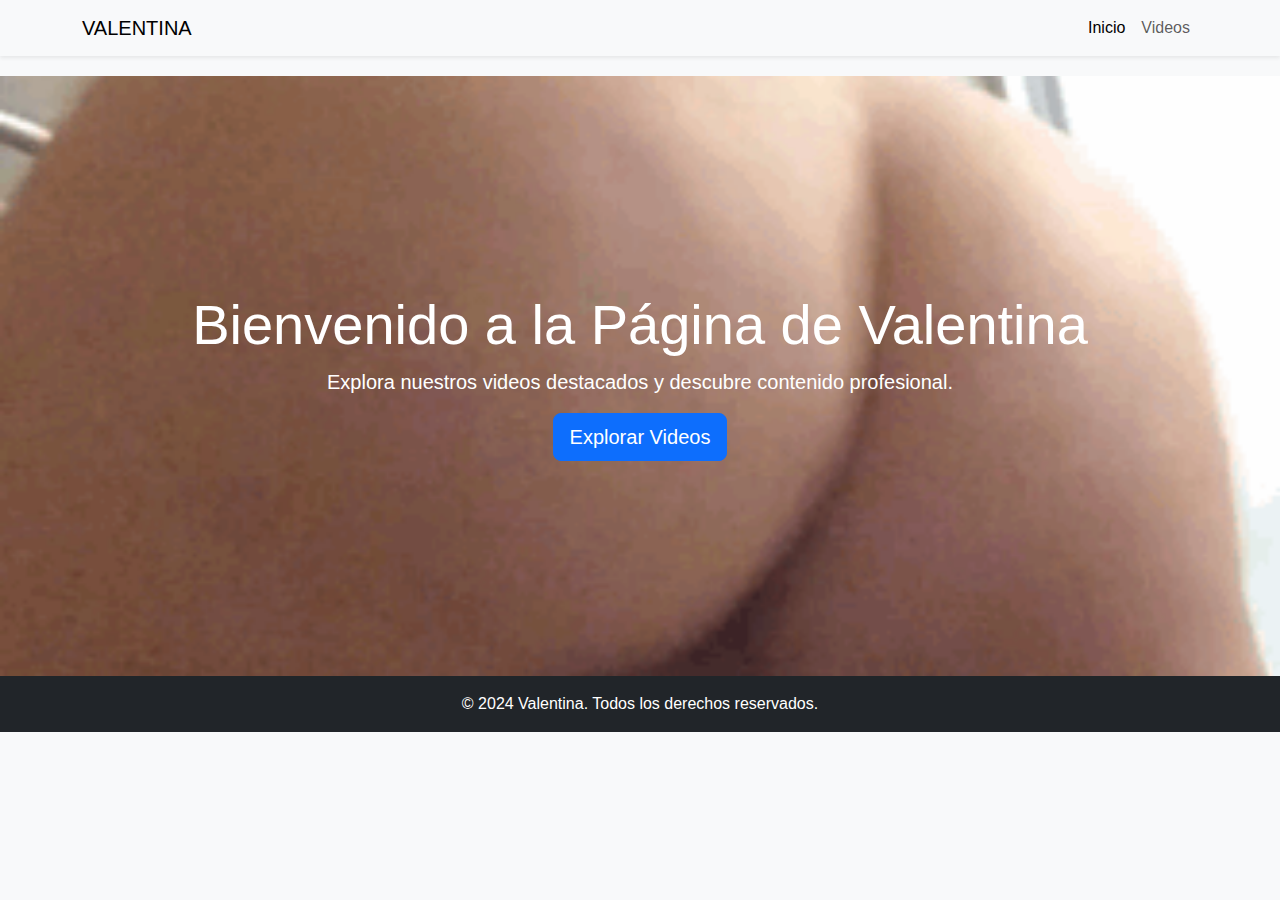
==== index.html @ 90752c5d "Initial commit" ====
<!DOCTYPE html>
<html lang="en">
<head>
    <meta charset="UTF-8">
    <meta name="viewport" content="width=device-width, initial-scale=1.0">
    <title>Página de Valentina</title>
    <link rel="stylesheet" href="https://cdn.jsdelivr.net/npm/bootstrap@5.3.0-alpha3/dist/css/bootstrap.min.css">
    <link rel="stylesheet" href="styles.css">
</head>
<body>


    <header>
        <nav class="navbar navbar-expand-lg navbar-light bg-light shadow-sm">
            <div class="container">
                <a class="navbar-brand" href="#">VALENTINA</a>
                <button class="navbar-toggler" type="button" data-bs-toggle="collapse" data-bs-target="#navbarNav" aria-controls="navbarNav" aria-expanded="false" aria-label="Toggle navigation">
                    <span class="navbar-toggler-icon"></span>
                </button>
                <div class="collapse navbar-collapse" id="navbarNav">
                    <ul class="navbar-nav ms-auto">
                        <li class="nav-item"><a class="nav-link active" href="index.html">Inicio</a></li>
                        <li class="nav-item"><a class="nav-link" href="videos.html">Videos</a></li>
                    </ul>
                </div>
            </div>
        </nav>
    </header>

    <main>
        <section class="hero bg-light text-center py-5">
            <div class="container">
                <h1 class="display-4">Bienvenido a la Página de Valentina</h1>
                <p class="lead">Explora nuestros videos destacados y descubre contenido profesional.</p>
                <a href="videos.php" class="btn btn-primary btn-lg">Explorar Videos</a>
            </div>
        </section>
    </main>

    <footer class="bg-dark text-white text-center py-3">
        <p class="mb-0">© 2024 Valentina. Todos los derechos reservados.</p>
    </footer>

    <script src="https://cdn.jsdelivr.net/npm/bootstrap@5.3.0-alpha3/dist/js/bootstrap.bundle.min.js"></script>
</body>
</html>
---- styles.css ----
body {
    background-color: #f8f9fa;
    color: #343a40;
    font-family: Arial, sans-serif;
    margin: 0;
    padding: 0;
}

header .navbar {
    background-color: #ffffff;
    margin-bottom: 20px;
}

.video-container {
    margin-bottom: 20px;
    width: 100%;
    max-width: 600px;
    background-color: #ffffff;
    padding: 10px;
    border-radius: 10px;
    box-shadow: 0 4px 6px rgba(0, 0, 0, 0.1);
    text-align: center;
}

.video-wrapper {
    position: relative;
    width: 100%;
    height: auto;
    overflow: hidden;
    border-radius: 10px;
    background-color: #000;
}

.video {
    width: 100%;
    height: auto;
    display: block;
    border-radius: 10px;
}

.play-overlay {
    position: absolute;
    top: 50%;
    left: 50%;
    transform: translate(-50%, -50%);
    background-color: rgba(0, 0, 0, 0.6);
    color: white;
    border: none;
    border-radius: 50%;
    width: 60px;
    height: 60px;
    font-size: 24px;
    display: flex;
    align-items: center;
    justify-content: center;
    cursor: pointer;
    transition: background-color 0.3s ease;
    opacity: 1;
    z-index: 10;
}

.play-overlay:hover {
    background-color: rgba(0, 0, 0, 0.8);
}

.play-overlay.hidden {
    opacity: 0;
    pointer-events: none;
}

.custom-controls {
    display: flex;
    align-items: center;
    justify-content: space-between;
    margin-top: 10px;
    width: 100%;
}

.custom-controls input[type="range"] {
    flex-grow: 1;
    margin: 0 10px;
}

.hero {
     
    background-image: url(IMG/1.gif); /* Cambia esto por tu imagen */
    background-size: cover; /* Asegura que la imagen cubra todo el área */
    background-position: center; /* Centra la imagen */
    color: #ffffff; /* Mantén el texto en blanco para contraste */
    height: 600px; /* Aumenta la altura, ajusta según lo necesario */
    display: flex;
    flex-direction: column;
    justify-content: center;
    align-items: center;
    text-align: center;



}
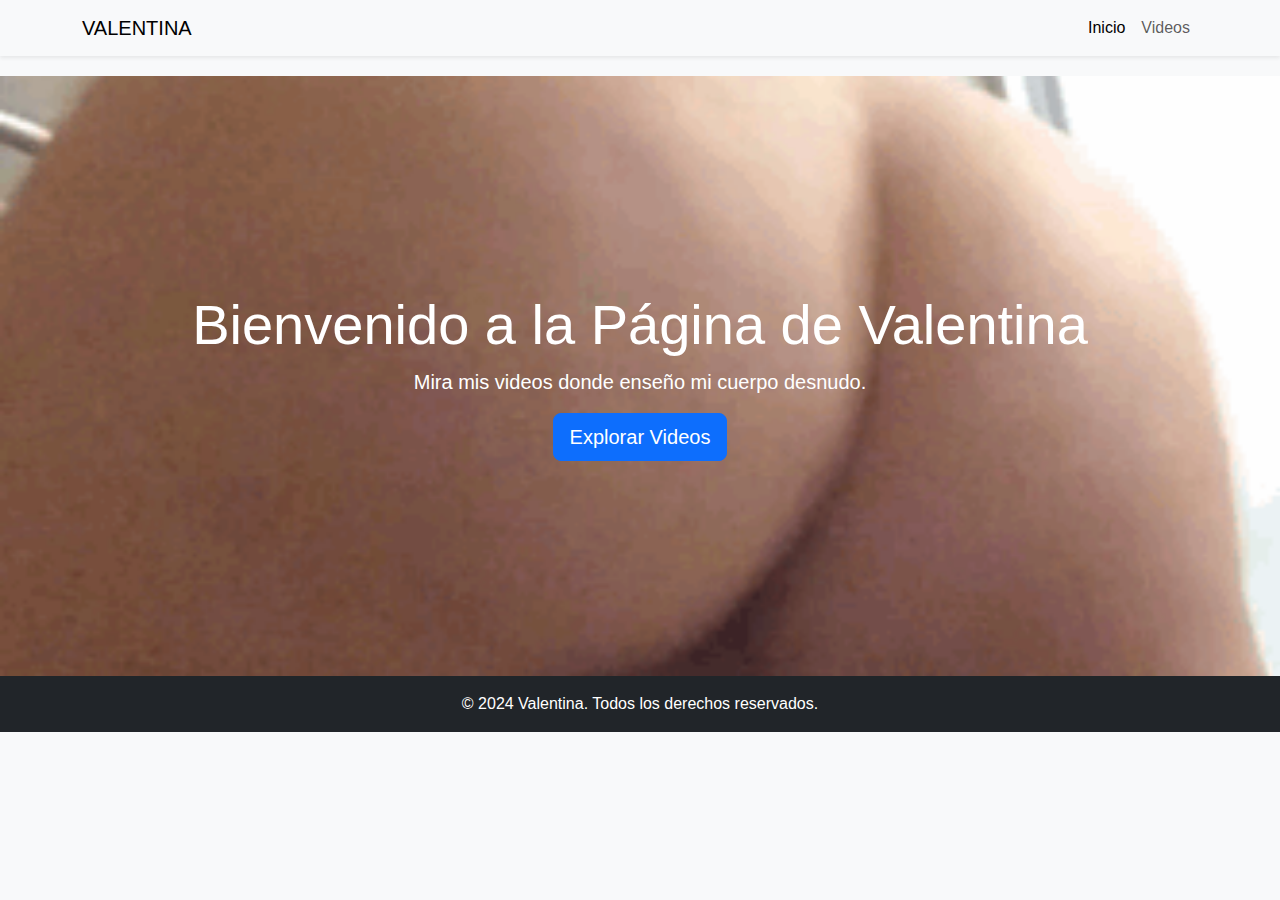
==== commit 6dfcfce0: "Update index.html" ====
--- a/index.html
+++ b/index.html
@@ -31,7 +31,7 @@
         <section class="hero bg-light text-center py-5">
             <div class="container">
                 <h1 class="display-4">Bienvenido a la Página de Valentina</h1>
-                <p class="lead">Explora nuestros videos destacados y descubre contenido profesional.</p>
+                <p class="lead">Mira mis videos donde enseño mi cuerpo desnudo.</p>
                 <a href="videos.php" class="btn btn-primary btn-lg">Explorar Videos</a>
             </div>
         </section>
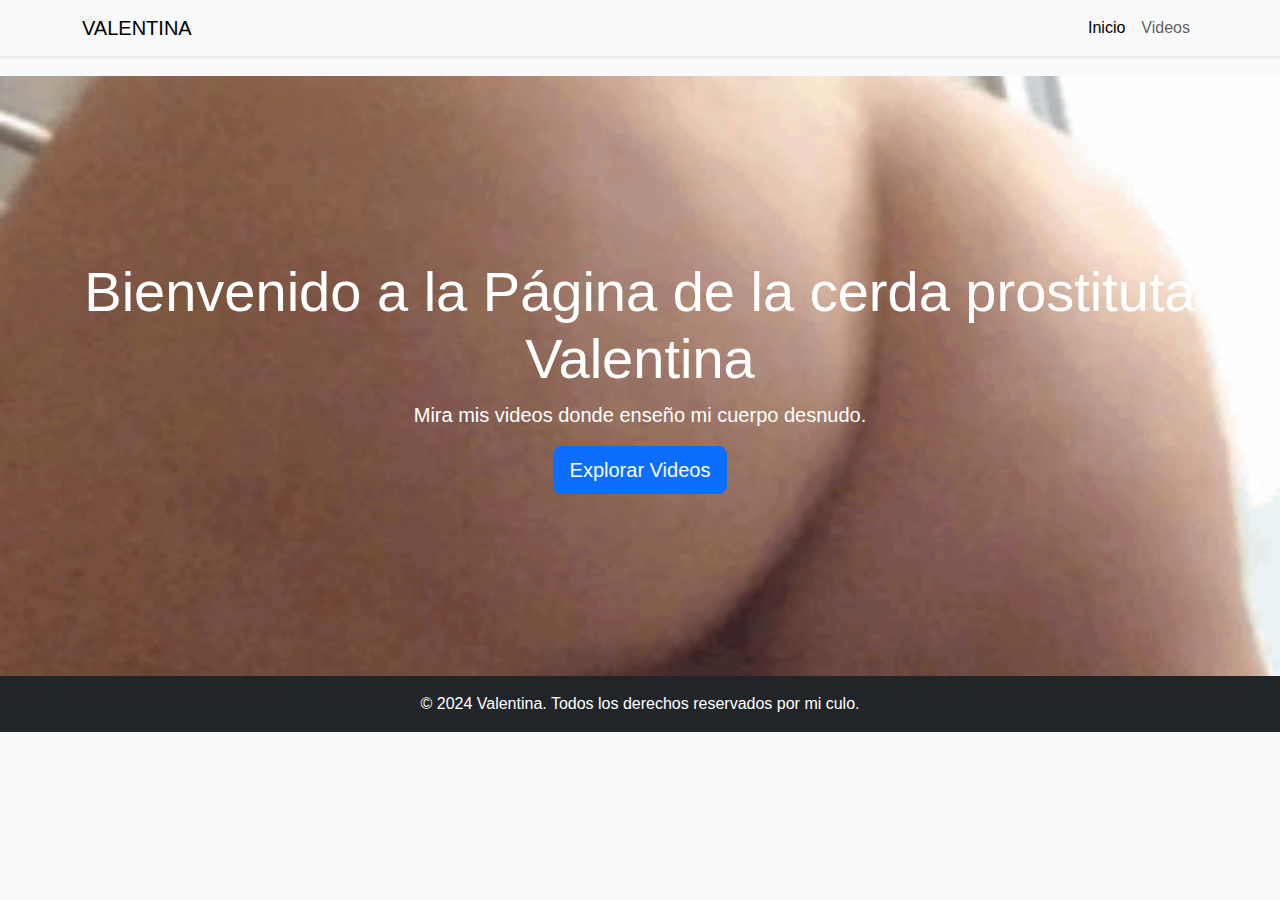
==== commit 23be71c0: "Update index.html" ====
--- a/index.html
+++ b/index.html
@@ -30,16 +30,16 @@
     <main>
         <section class="hero bg-light text-center py-5">
             <div class="container">
-                <h1 class="display-4">Bienvenido a la Página de Valentina</h1>
+                <h1 class="display-4">Bienvenido a la Página de la cerda prostituta Valentina</h1>
                 <p class="lead">Mira mis videos donde enseño mi cuerpo desnudo.</p>
-                <a href="videos.php" class="btn btn-primary btn-lg">Explorar Videos</a>
+                <a href="videos.html" class="btn btn-primary btn-lg">Explorar Videos</a>
             </div>
         </section>
     </main>
 
     <footer class="bg-dark text-white text-center py-3">
-        <p class="mb-0">© 2024 Valentina. Todos los derechos reservados.</p>
-    </footer>
+        <p class="mb-0">© 2024 Valentina. Todos los derechos reservados por mi culo.</p>
+    </footer> 
 
     <script src="https://cdn.jsdelivr.net/npm/bootstrap@5.3.0-alpha3/dist/js/bootstrap.bundle.min.js"></script>
 </body>
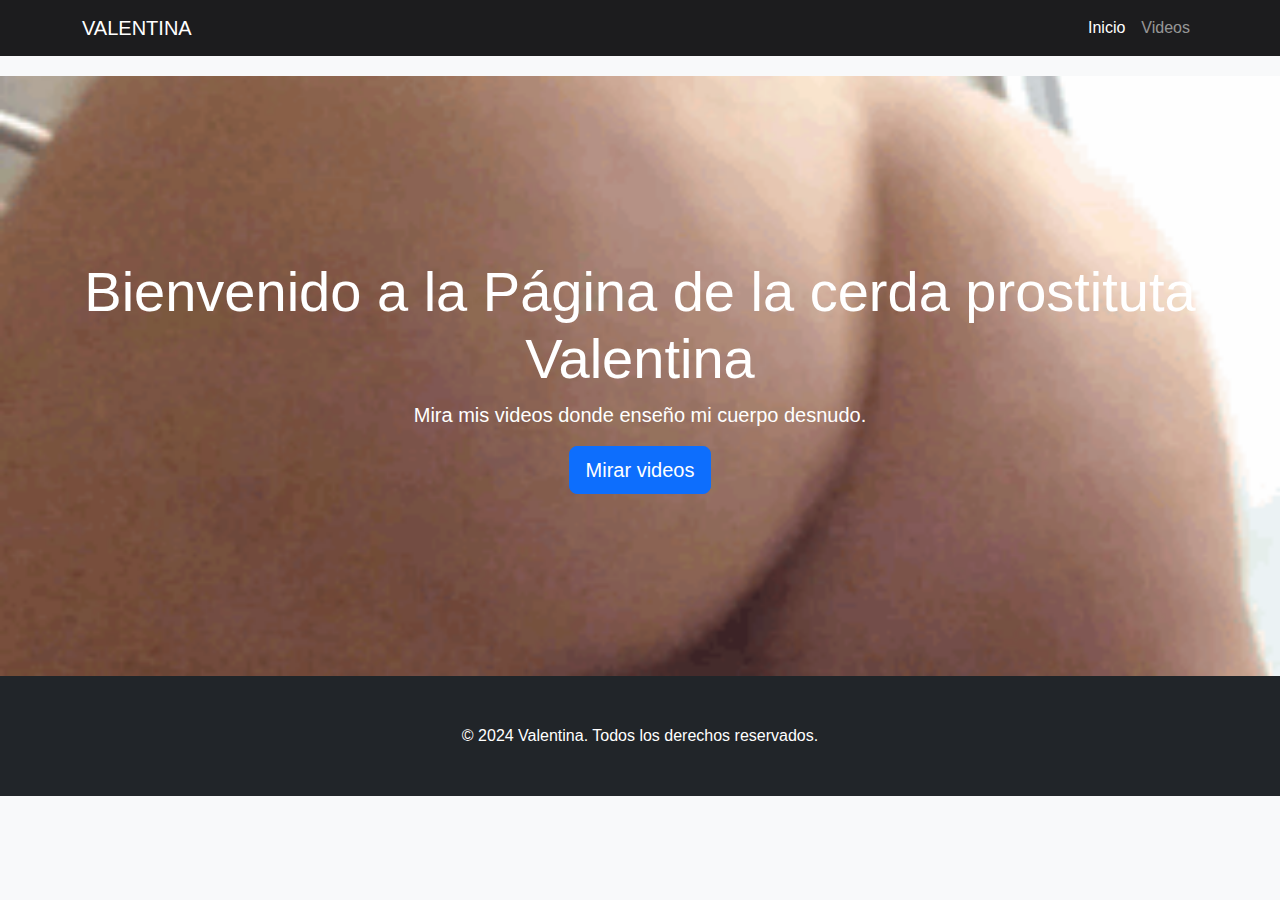
==== commit f864697b: "Update index.html" ====
--- a/index.html
+++ b/index.html
@@ -6,14 +6,19 @@
     <title>Página de Valentina</title>
     <link rel="stylesheet" href="https://cdn.jsdelivr.net/npm/bootstrap@5.3.0-alpha3/dist/css/bootstrap.min.css">
     <link rel="stylesheet" href="styles.css">
+    <style>
+        main {
+    min-height: calc(10vh - 100px); /* Ajusta el 100px al alto del footer */
+}
+
+    </style>
 </head>
 <body>
 
-
     <header>
-        <nav class="navbar navbar-expand-lg navbar-light bg-light shadow-sm">
+        <nav class="navbar navbar-expand-lg navbar-dark" style="background-color: #1c1c1e;">
             <div class="container">
-                <a class="navbar-brand" href="#">VALENTINA</a>
+                <a class="navbar-brand" href="index.html">VALENTINA</a>
                 <button class="navbar-toggler" type="button" data-bs-toggle="collapse" data-bs-target="#navbarNav" aria-controls="navbarNav" aria-expanded="false" aria-label="Toggle navigation">
                     <span class="navbar-toggler-icon"></span>
                 </button>
@@ -28,18 +33,18 @@
     </header>
 
     <main>
-        <section class="hero bg-light text-center py-5">
+        <section class="hero text-center py-5" style=" color: #fff;">
             <div class="container">
                 <h1 class="display-4">Bienvenido a la Página de la cerda prostituta Valentina</h1>
                 <p class="lead">Mira mis videos donde enseño mi cuerpo desnudo.</p>
-                <a href="videos.html" class="btn btn-primary btn-lg">Explorar Videos</a>
+                <a href="videos.html" class="btn btn-primary btn-lg">Mirar videos</a>
             </div>
         </section>
     </main>
 
-    <footer class="bg-dark text-white text-center py-3">
-        <p class="mb-0">© 2024 Valentina. Todos los derechos reservados por mi culo.</p>
-    </footer> 
+    <footer class="bg-dark text-white text-center py-5">
+        <p class="mb-0">© 2024 Valentina. Todos los derechos reservados.</p>
+    </footer>
 
     <script src="https://cdn.jsdelivr.net/npm/bootstrap@5.3.0-alpha3/dist/js/bootstrap.bundle.min.js"></script>
 </body>
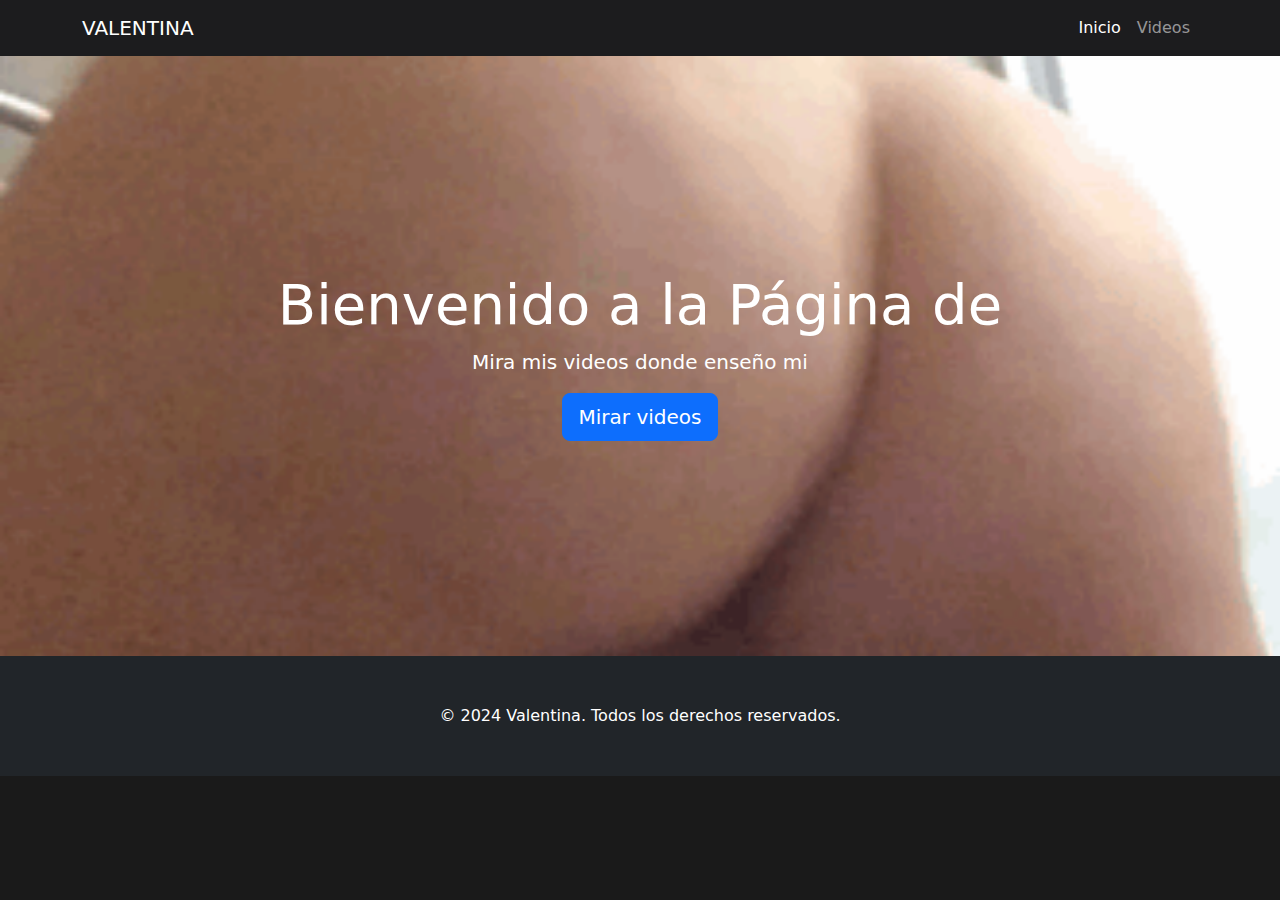
==== commit cf670c1c: "Update index.html" ====
--- a/index.html
+++ b/index.html
@@ -35,8 +35,8 @@
     <main>
         <section class="hero text-center py-5" style=" color: #fff;">
             <div class="container">
-                <h1 class="display-4">Bienvenido a la Página de la cerda prostituta Valentina</h1>
-                <p class="lead">Mira mis videos donde enseño mi cuerpo desnudo.</p>
+                <h1 class="display-4">Bienvenido a la Página de </h1>
+                <p class="lead">Mira mis videos donde enseño mi</p>
                 <a href="videos.html" class="btn btn-primary btn-lg">Mirar videos</a>
             </div>
         </section>
--- a/styles.css
+++ b/styles.css
@@ -1,27 +1,14 @@
 body {
-    background-color: #f8f9fa;
-    color: #343a40;
-    font-family: Arial, sans-serif;
+    background-color: #1a1a1a; /* Color oscuro del footer */
+    color: #fff; /* Texto blanco para contraste */
     margin: 0;
     padding: 0;
 }
 
 header .navbar {
-    background-color: #ffffff;
-    margin-bottom: 20px;
+    background-color: #1c1c1e; /* Gris oscuro con un leve contraste */
+    color: #fff;
 }
-
-.video-container {
-    margin-bottom: 20px;
-    width: 100%;
-    max-width: 600px;
-    background-color: #ffffff;
-    padding: 10px;
-    border-radius: 10px;
-    box-shadow: 0 4px 6px rgba(0, 0, 0, 0.1);
-    text-align: center;
-}
-
 .video-wrapper {
     position: relative;
     width: 100%;
@@ -31,13 +18,20 @@
     background-color: #000;
 }
 
+.video-container {
+    position: relative;
+    width: 100%;
+    max-width: 400px;
+    height: auto;
+    background-color: #000; /* Fondo negro */
+    border-radius: 10px;
+    overflow: hidden;
+}
 .video {
     width: 100%;
-    height: auto;
-    display: block;
+    height: 100%;
     border-radius: 10px;
 }
-
 .play-overlay {
     position: absolute;
     top: 50%;
@@ -80,7 +74,6 @@
     flex-grow: 1;
     margin: 0 10px;
 }
-
 .hero {
      
     background-image: url(IMG/1.gif); /* Cambia esto por tu imagen */
@@ -93,7 +86,16 @@
     justify-content: center;
     align-items: center;
     text-align: center;
+}
 
 
 
+
+.video-container iframe {
+    width: 100%;
+    aspect-ratio: 9 / 16;
+    object-fit: fill;
 }
+
+
+
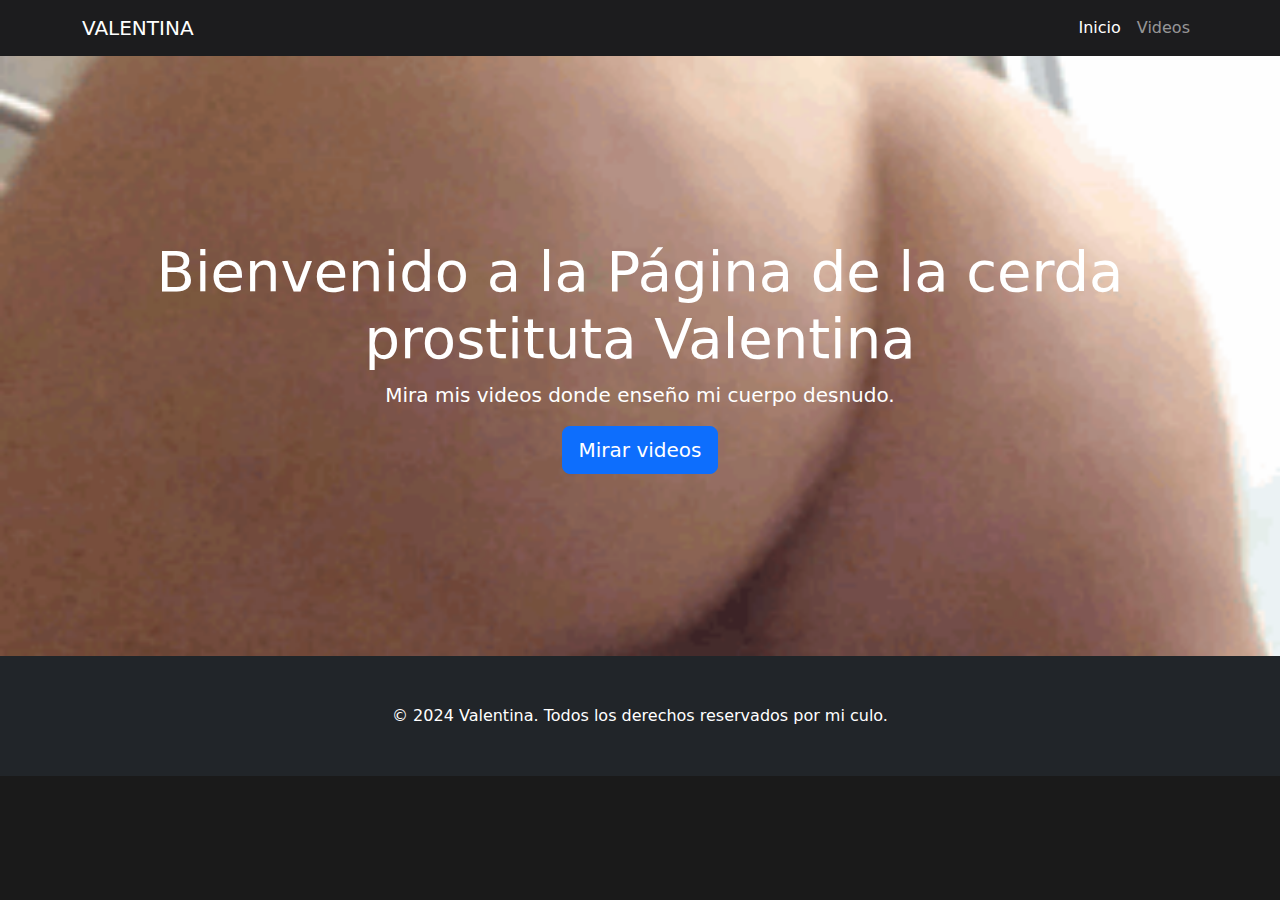
==== commit 5a0e2c95: "Update index.html" ====
--- a/index.html
+++ b/index.html
@@ -35,15 +35,15 @@
     <main>
         <section class="hero text-center py-5" style=" color: #fff;">
             <div class="container">
-                <h1 class="display-4">Bienvenido a la Página de </h1>
-                <p class="lead">Mira mis videos donde enseño mi</p>
+                <h1 class="display-4">Bienvenido a la Página de la cerda prostituta Valentina</h1>
+                <p class="lead">Mira mis videos donde enseño mi cuerpo desnudo.</p>
                 <a href="videos.html" class="btn btn-primary btn-lg">Mirar videos</a>
             </div>
         </section>
     </main>
 
     <footer class="bg-dark text-white text-center py-5">
-        <p class="mb-0">© 2024 Valentina. Todos los derechos reservados.</p>
+        <p class="mb-0">© 2024 Valentina. Todos los derechos reservados por mi culo.</p>
     </footer>
 
     <script src="https://cdn.jsdelivr.net/npm/bootstrap@5.3.0-alpha3/dist/js/bootstrap.bundle.min.js"></script>
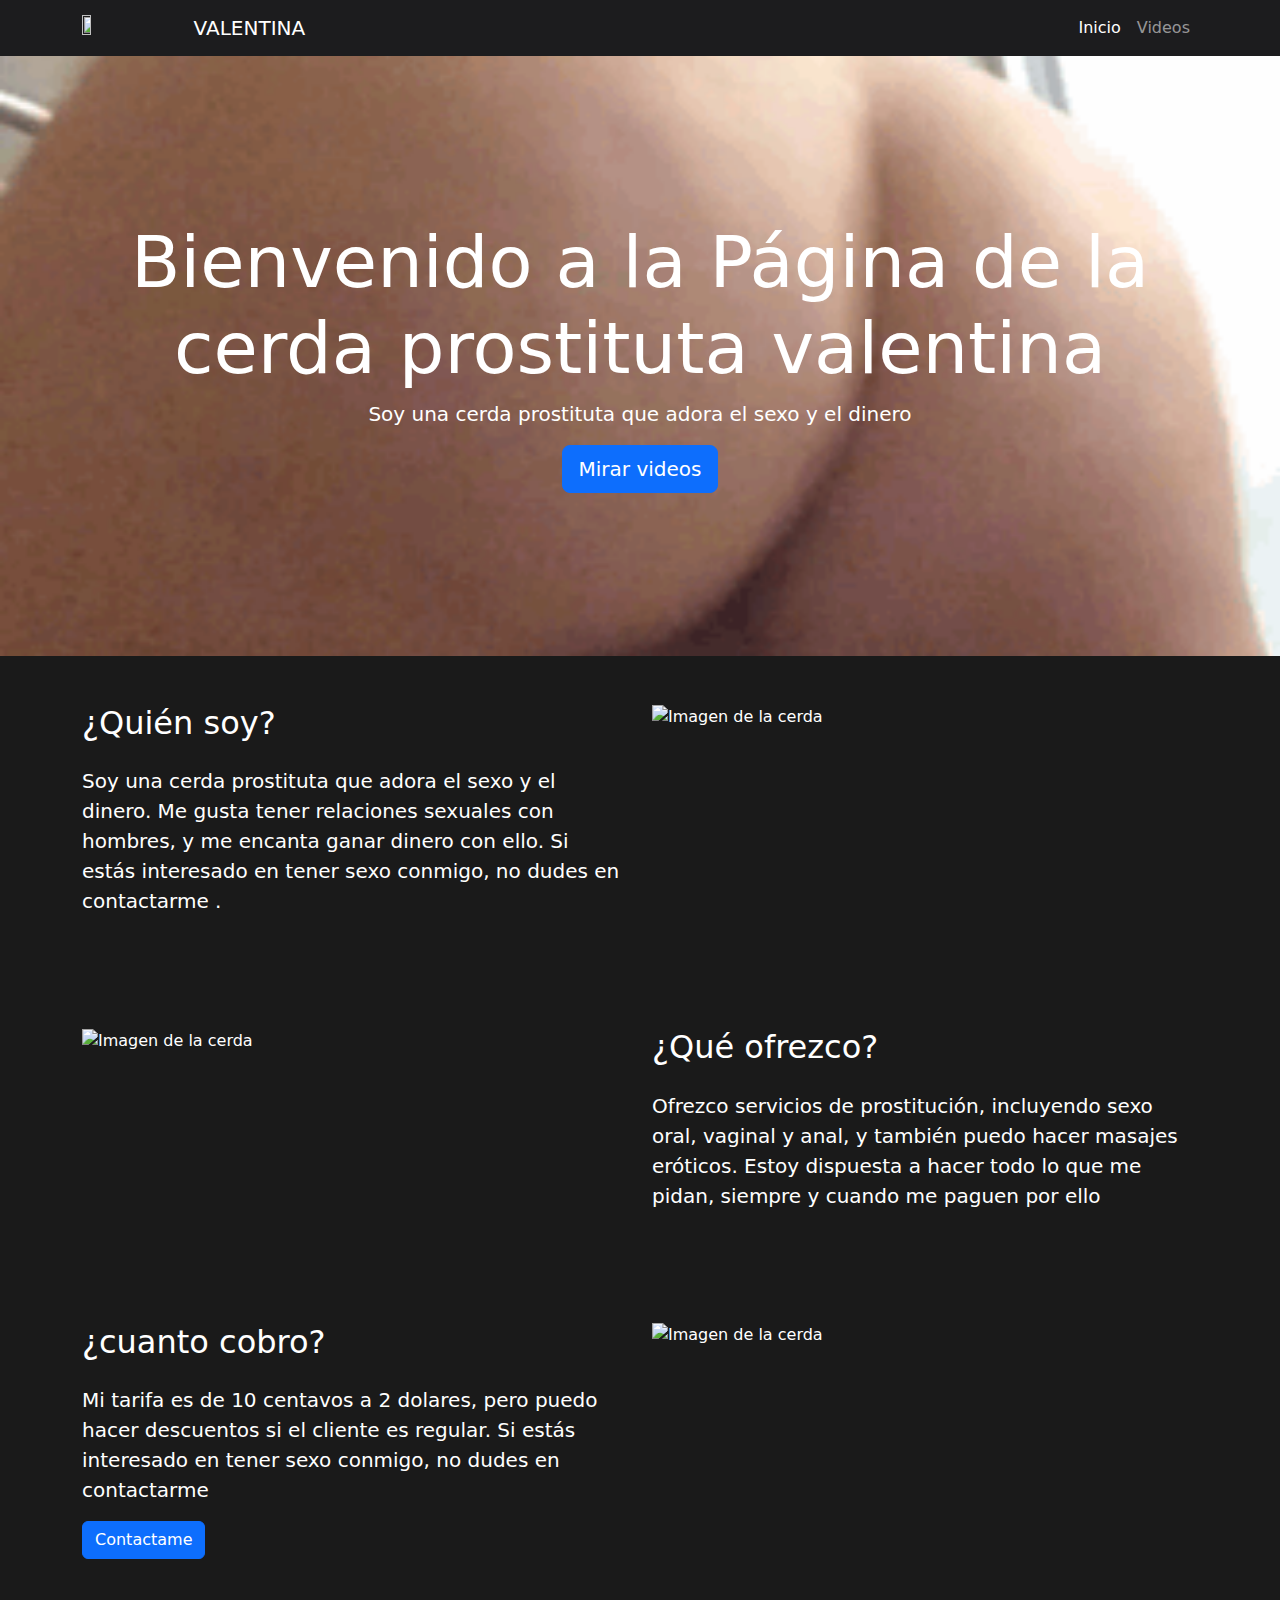
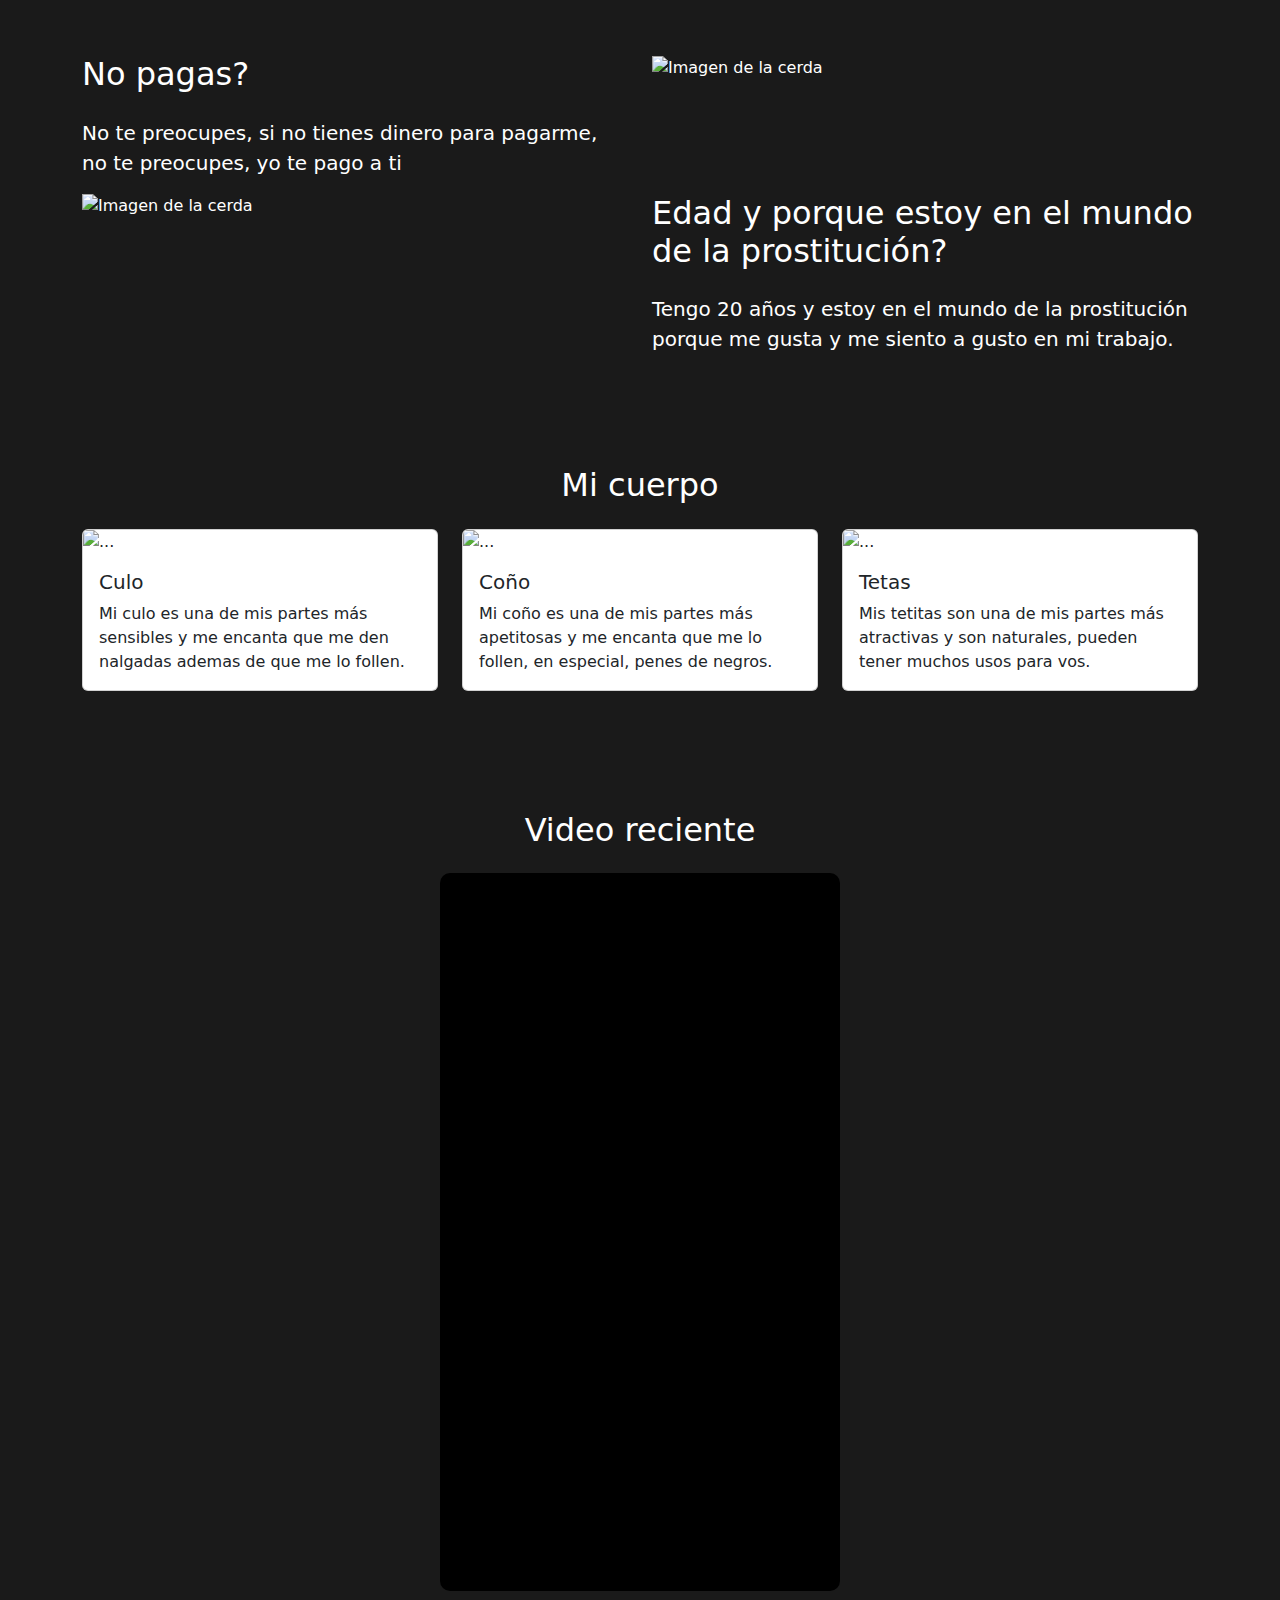
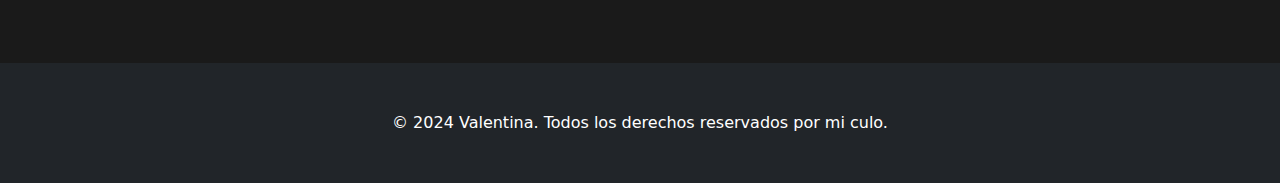
==== commit 14b12fd0: "Update index.html" ====
--- a/index.html
+++ b/index.html
@@ -9,8 +9,45 @@
     <style>
         main {
     min-height: calc(10vh - 100px); /* Ajusta el 100px al alto del footer */
-}
-
+    
+}
+#fotoencabezado{
+    width: 10%;
+    height: 100%;
+    padding-right: 20px;
+    object-fit: cover;
+}
+#tetas{
+    width: 90%;
+    height: auto;
+    padding-top: 120px;
+    text-align: start;
+    object-fit: cover;
+
+}
+#culo{
+    width: 90%;
+    height: auto;
+    padding-top: 120px;
+    text-align: start;
+    object-fit: cover;
+
+}
+#coño{
+    width: 90%;
+    height: auto;
+    padding-top: 120px;
+    text-align: start;
+    object-fit: cover;
+
+}
+#infocuerpo{
+    width: 90%;
+    height: auto;
+    padding-top: 120px;
+    text-align: start;
+    object-fit: cover;
+}
     </style>
 </head>
 <body>
@@ -18,6 +55,7 @@
     <header>
         <nav class="navbar navbar-expand-lg navbar-dark" style="background-color: #1c1c1e;">
             <div class="container">
+                <img id="fotoencabezado" src="IMG/Captura de pantalla 2024-12-22 011810.png" alt="">
                 <a class="navbar-brand" href="index.html">VALENTINA</a>
                 <button class="navbar-toggler" type="button" data-bs-toggle="collapse" data-bs-target="#navbarNav" aria-controls="navbarNav" aria-expanded="false" aria-label="Toggle navigation">
                     <span class="navbar-toggler-icon"></span>
@@ -35,17 +73,161 @@
     <main>
         <section class="hero text-center py-5" style=" color: #fff;">
             <div class="container">
-                <h1 class="display-4">Bienvenido a la Página de la cerda prostituta Valentina</h1>
-                <p class="lead">Mira mis videos donde enseño mi cuerpo desnudo.</p>
+                <h1 class="display-2">Bienvenido a la Página de la cerda prostituta valentina </h1>
+
+                <p class="lead">Soy una cerda prostituta que adora el sexo y el dinero</p>
+
                 <a href="videos.html" class="btn btn-primary btn-lg">Mirar videos</a>
-            </div>
-        </section>
+
+            </div>
+        </section>
+
+
+        <section class="container py-5">
+            <div class="row">
+                <div class="col-md-6">
+                    <h2 class="mb-4">¿Quién soy?</h2>
+                    <p class="lead">Soy una cerda prostituta que adora el sexo y el dinero. Me gusta tener relaciones sexuales con hombres, y me encanta ganar dinero con ello. Si estás interesado en tener sexo conmigo, no dudes en contactarme .</p>
+                </div>
+                <div class="col-md-6">
+                    <img src="IMG/cerda.jpg" alt="Imagen de la cerda" class="img-fluid">
+                </div>
+
+            </div>
+
+        </section>
+
+
+
+        <section class="container py-5">
+            <div class="row">
+                <div class="col-md-6">
+                    <img src="IMG/cerda2.jpg" alt="Imagen de la cerda" class="img-fluid">
+                </div>
+                <div class="col-md-6">
+                    <h2 class="mb-4">¿Qué ofrezco?</h2>
+                    <p class="lead">Ofrezco servicios de prostitución, incluyendo sexo oral, vaginal y anal, y también puedo hacer masajes eróticos. Estoy dispuesta a hacer todo lo que me pidan, siempre y cuando me paguen por ello</p>
+                </div>
+
+            </div>
+        </section>
+
+        <section class="container py-5">
+            <div class="row">
+                <div class="col-md-6">
+                    <h2 class="mb-4">¿cuanto cobro?</h2>
+                    <p class="lead">Mi tarifa es de 10 centavos a 2 dolares, pero puedo hacer descuentos si el cliente es regular. Si estás interesado en tener sexo conmigo, no dudes en contactarme</p>
+                    <a href="https://www.instagram.com/vqlee.privv/" class="btn btn-primary">Contactame</a>
+                    
+                </div>
+                
+                <div class="col-md-6">
+                    <img src="IMG/cerda3.jpg" alt="Imagen de la cerda" class="img-fluid">
+                </div>
+            </div>
+        </section>
+        <section class="container py-5">
+            
+          
+            <div class="row">
+                <div class="col-md-6">
+                    <h2 class="mb-4">No pagas?</h2>
+                    <p class="lead">No te preocupes, si no tienes dinero para pagarme, no te preocupes, yo te pago a ti</p>
+                    
+                </div>
+                <div class="col-md-6">
+                    <img src="IMG/cerda3.jpg" alt="Imagen de la cerda" class="img-fluid">
+                </div>
+            </div>
+          
+
+            
+            <div class="row">
+                <div class="col-md-6">
+                    <img src="IMG/cerda4.jpg" alt="Imagen de la cerda" class="img-fluid">
+                </div>
+                <div class="col-md-6">
+                    <h2 class="mb-4">Edad y porque estoy en el mundo de la prostitución?</h2>
+                    <p class="lead">Tengo 20 años y estoy en el mundo de la prostitución porque me gusta y me siento a gusto en mi trabajo. </p>
+                </div>
+            </div>
+            </div>
+        </section>
+    
+            
+
+    
+
+        <section class="container py-5">
+            <h2 class="text-center mb-4">Mi cuerpo</h2>
+            <div class="row">
+                <div class="col-md-4 mb-4">
+                    <div class="card">
+                        <img src="IMG/culo.jpg" class="card-img-top" alt="...">
+                        <div class="card-body">
+                            <h5 class="card-title">Culo</h5>
+                            <p class="card-text">Mi culo es una de mis partes más sensibles y me encanta que me den nalgadas ademas de que me lo follen.</p>
+                        </div>
+                    </div>
+                </div>
+                <div class="col-md-4 mb-4">
+                    <div class="card">
+                        <img src="IMG/coño.jpg" class="card-img-top" alt="...">
+                        <div class="card-body">
+                            <h5 class="card-title">Coño</h5>
+                            <p class="card-text">Mi coño es una de mis partes más apetitosas y me encanta que me lo follen, en especial, penes de negros.</p>
+
+                        </div>
+                    </div>
+                </div>
+                <div class="col-md-4 mb-4">
+                    <div class="card">
+                        <img src="IMG/tetas.jpg" class="card-img-top" alt="...">
+                        <div class="card-body">
+                            <h5 class="card-title">Tetas</h5>
+                            <p class="card-text">Mis tetitas son una de mis partes más atractivas y son naturales, pueden tener muchos usos para vos.</p>
+                            
+                        </div>
+                    </div>
+                </div>
+
+                
     </main>
 
+  
+    
+
+ 
+
+        
+
+ 
+
+    
+        
+
+    <section class="container py-5" >
+        <h2 class="text-center mb-4">Video reciente</h2>
+        <div id="video-feed">
+            <!-- Video 1 -->
+            <div class="video-container mx-auto mb-4">
+                <iframe class="video" src="https://drive.google.com/file/d/1rHROJ7P-Y4vgirUTMNb8QDh9jlb3HuBM/preview" frameborder="0" allow="autoplay; encrypted-media" allowfullscreen></iframe>
+
+            </div>
+    </section> 
+
+    
+
     <footer class="bg-dark text-white text-center py-5">
+
         <p class="mb-0">© 2024 Valentina. Todos los derechos reservados por mi culo.</p>
+
     </footer>
+
 
     <script src="https://cdn.jsdelivr.net/npm/bootstrap@5.3.0-alpha3/dist/js/bootstrap.bundle.min.js"></script>
 </body>
 </html>
+
+
+
